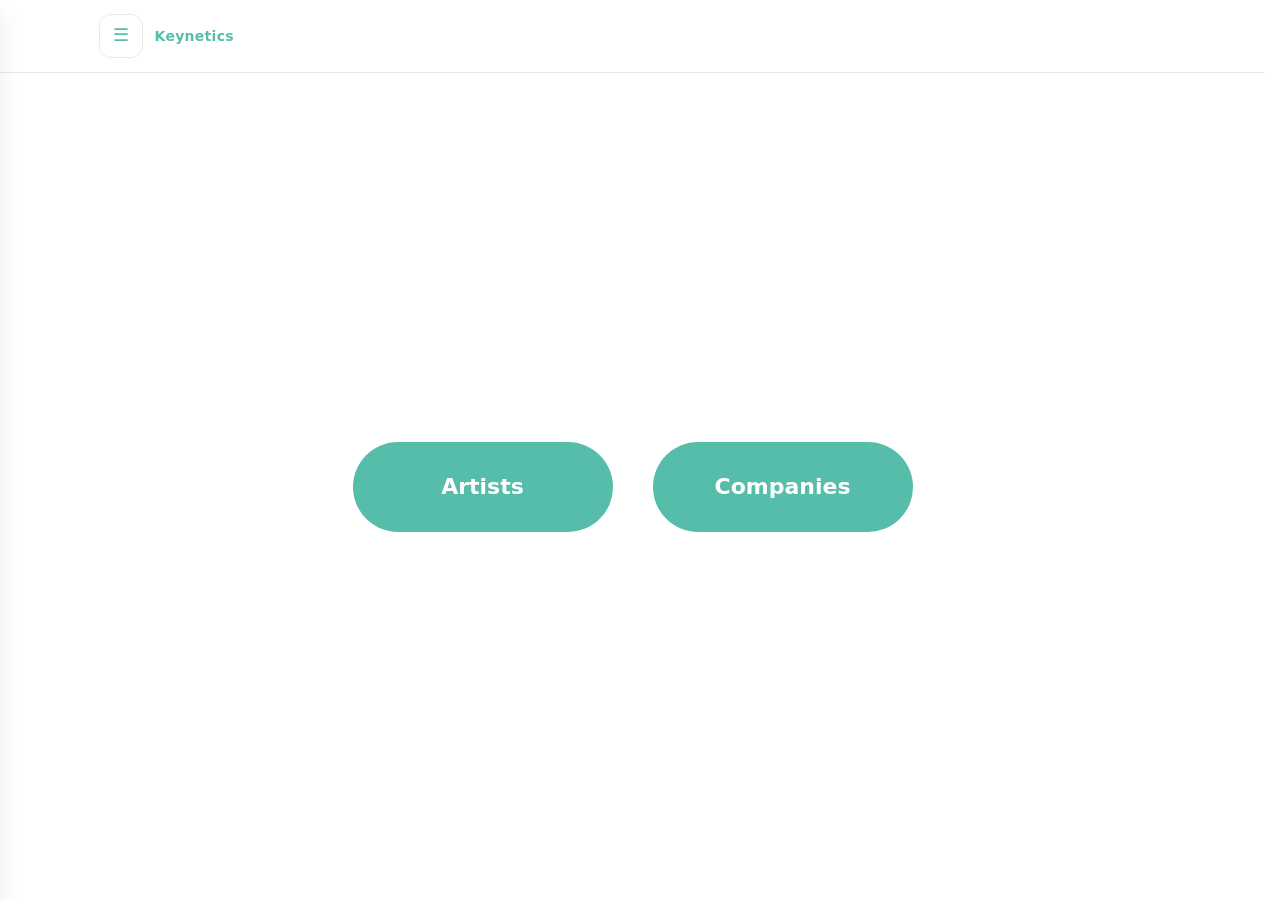
==== artists.html @ a2455bd4 "Add files via upload" ====
<!doctype html>
<html lang="en">
<head>
<meta charset="utf-8" />
<meta name="viewport" content="width=device-width, initial-scale=1" />
<title>Keynetics — References</title>
<link rel="stylesheet" href="styles.css" />

<style>
:root{
  --blue:#56BDAA;
}
/*Main Layout*/

main{
  min-height:calc(100dvh - 72px);
  display:grid;
  place-items:center;
  padding:16px;
}

.picker{
  width:min(620px, 100%);
  display:flex;
  gap:40px;
  flex-wrap:wrap;
  justify-content:center;
  align-items:center;
}

.pill{
  width:260px;
  height:90px;
  display:flex;
  align-items:center;
  justify-content:center;
  background:var(--blue);
  color:#fff;
  border-radius:999px;
  text-decoration:none;
  font-size:22px;
  font-weight:700;
  transition:transform .2s ease, box-shadow .2s ease;
}

.pill:hover{
  transform:translateY(-4px);
  box-shadow:0 15px 30px rgba(0,0,0,.15);
}

.nav-with-icon{
  display:flex;
  align-items:center;
  gap:10px;
}

.nav-icon{
  width:16px;
  height:16px;
  object-fit:contain;
  flex:0 0 16px;
}

.hamburger{
  width:44px;
  height:44px;
  border:1px solid var(--line);
  border-radius:12px;
  background:#fff;
  cursor:pointer;
  display:flex;
  align-items:center;
  justify-content:center;
  padding:0;
}

.hamburger__icon{
  font-size:18px;
  line-height:1;
  transform:translateY(-1px);
  color:#56BDAA;
}

.brand strong{
  color:#56BDAA;
}

/*Mobile Layout*/


@media (max-width: 768px){
  main{
    min-height:calc(100dvh - 72px);
    padding:20px 14px;
  }

  .picker{
    width:min(420px, 100%);
    gap:20px;
  }

  .pill{
    width:100%;
    height:82px;
    font-size:20px;
  }
}

@media (max-width: 480px){
  main{
    min-height:calc(100dvh - 72px);
    padding:18px 12px;
  }

  .picker{
    width:100%;
    flex-direction:column;
    gap:14px;
  }

  .pill{
    width:100%;
    height:72px;
    font-size:18px;
  }
}
</style>
</head>

<body>

<div class="overlay" id="overlay" hidden></div>

<aside class="sidebar" id="sidebar" aria-hidden="true">

  <div class="sidebar__top">
    <strong>MENU</strong>
    <button class="closebtn" id="closeMenu">×</button>
  </div>

  <nav aria-label="Primary">
    <ul class="navlist">

      <li><a href="index.html">Home</a></li>

      <li>
        <a href="tutorials.html" class="nav-with-icon">
          <img src="1.svg" class="nav-icon" alt="">
          <span>After Effects Tutorials</span>
        </a>
      </li>

      <li>
        <a href="plugins.html" class="nav-with-icon">
          <img src="2.svg" class="nav-icon" alt="">
          <span>Useful Plugins/Scripts</span>
        </a>
      </li>

      <li>
        <a href="quiz.html" class="nav-with-icon">
          <img src="3.svg" class="nav-icon" alt="">
          <span>Quiz</span>
        </a>
      </li>

      <li>
        <a href="artists.html" class="nav-with-icon is-active">
          <img src="4.svg" class="nav-icon" alt="">
          <span>Motion Graphics Artists &amp; Companies</span>
        </a>
      </li>

    </ul>
  </nav>

</aside>

<header class="topbar">
  <div class="topbar__inner">

    <button class="hamburger" id="openMenu" aria-label="Open menu">
      <span class="hamburger__icon">☰</span>
    </button>

    <div class="brand">
      <strong>Keynetics</strong>
    </div>

  </div>
</header>

<main>
  <div class="picker">
    <a class="pill" href="artists-list.html">Artists</a>
    <a class="pill" href="companies-list.html">Companies</a>
  </div>
</main>

<script>
const sidebar = document.getElementById("sidebar")
const overlay = document.getElementById("overlay")
const openBtn = document.getElementById("openMenu")
const closeBtn = document.getElementById("closeMenu")

function openMenu(){
  sidebar.classList.add("is-open")
  overlay.classList.add("is-open")
  overlay.hidden = false
  sidebar.setAttribute("aria-hidden", "false")
}

function closeMenu(){
  sidebar.classList.remove("is-open")
  overlay.classList.remove("is-open")
  overlay.hidden = true
  sidebar.setAttribute("aria-hidden", "true")
}

openBtn.onclick = openMenu
closeBtn.onclick = closeMenu
overlay.onclick = closeMenu
</script>

</body>
</html>
---- styles.css ----
html{
  scrollbar-gutter: stable;
}

:root{
  --bg:#ffffff;
  --text:#111111;
  --muted:#666666;
  --line:#e9e9e9;
  --panel:#fafafa;
  --shadow:0 12px 30px rgba(0,0,0,.12);
  --max:1100px;
  --radius:14px;
}

*{
  box-sizing:border-box;
}

body{
  margin:0;
  font-family:system-ui,-apple-system,Segoe UI,Roboto,Helvetica,Arial,sans-serif;
  background:var(--bg);
  color:var(--text);
  line-height:1.45;


  overflow-y: scroll;
}

/* TOP */
.topbar{
  position:sticky;
  top:0;
  z-index:10;
  background:rgba(255,255,255,.92);
  backdrop-filter:blur(10px);
  border-bottom:1px solid var(--line);
}

.topbar__inner{
  max-width:var(--max);
  width:100%;
  margin:0 auto;
  padding:14px 16px;
  display:flex;
  align-items:center;
  gap:12px;
}

.hamburger{
  width:44px;
  height:44px;
  border:1px solid var(--line);
  border-radius:12px;
  background:#fff;
  cursor:pointer;
  display:flex;
  align-items:center;
  justify-content:center;
  font-size:18px;
  padding:0;
  flex:0 0 44px;
}

.brand strong{
  font-size:14px;
  letter-spacing:.02em;
}

/* Sidebar */
.overlay{
  position:fixed;
  inset:0;
  background:rgba(0,0,0,.38);
  opacity:0;
  pointer-events:none;
  transition:opacity .18s ease;
  z-index:20;
}

.overlay.is-open,
.overlay.show{
  opacity:1;
  pointer-events:auto;
}

.sidebar{
  position:fixed;
  top:0;
  left:0;
  height:100%;
  width:min(340px,88vw);
  background:#fff;
  border-right:1px solid var(--line);
  transform:translateX(-102%);
  transition:transform .2s ease;
  z-index:30;
  box-shadow:var(--shadow);
  display:flex;
  flex-direction:column;
}

.sidebar.is-open,
.sidebar.show{
  transform:translateX(0);
}

.sidebar__top{
  padding:16px;
  display:flex;
  align-items:center;
  justify-content:space-between;
  border-bottom:1px solid var(--line);
}

.closebtn{
  width:40px;
  height:40px;
  border-radius:12px;
  border:1px solid var(--line);
  background:#fff;
  cursor:pointer;
  font-size:18px;
  line-height:1;
}

nav[aria-label="Primary"],
.sidebar nav{
  padding:10px 10px 16px;
}

.navlist{
  list-style:none;
  margin:0;
  padding:0;
  display:grid;
  gap:6px;
}

.navlist li{
  margin:0;
  padding:0;
}

.navlist a,
.nav-with-icon{
  display:flex !important;
  align-items:center !important;
  gap:8px !important;
  padding:12px 12px;
  border-radius:12px;
  text-decoration:none;
  color:var(--text);
  border:1px solid transparent;
  background:transparent;
}

.navlist a:hover,
.nav-with-icon:hover{
  background:var(--panel);
  border-color:var(--line);
}

.navlist a.is-active,
.nav-with-icon.is-active{
  background:var(--panel);
  border-color:var(--line);
  font-weight:400;
}

.navlist a img,
.nav-with-icon img,
img.nav-icon{
  width:9px !important;
  height:9px !important;
  min-width:9px !important;
  min-height:9px !important;
  max-width:9px !important;
  max-height:9px !important;
  display:block !important;
  flex:0 0 9px !important;
  object-fit:contain !important;
  opacity:.72 !important;
  transform:translateY(1px) !important;
}

.nav-icon-spacer{
  width:9px !important;
  height:9px !important;
  min-width:9px !important;
  min-height:9px !important;
  flex:0 0 9px !important;
  display:block !important;
}

.navlist a span{
  display:inline-block;
  line-height:1.2;
}

.sidebar__footer{
  margin-top:auto;
  padding:14px 16px;
  border-top:1px solid var(--line);
  font-size:12px;
  color:var(--muted);
}

main{
  max-width:var(--max);
  margin:0 auto;
  padding:40px 16px 80px;
}

.hero{
  width:min(900px,100%);
  margin:0 auto 18px;
  border:1px solid var(--line);
  background:var(--panel);
  border-radius:var(--radius);
  padding:40px;
}

.hero h1{
  margin:0 0 12px;
  font-size:clamp(32px,4vw,46px);
}

.hero p{
  margin:0;
  color:var(--muted);
  font-size:16px;
  max-width:70ch;
}

/* Mobile Layout*/
@media (max-width: 768px){

  html, body{
    overflow-x:hidden;
  }

  .topbar__inner{
    padding:12px 14px;
    gap:10px;
  }

  .hamburger{
    width:40px;
    height:40px;
    border-radius:10px;
    font-size:17px;
    flex:0 0 40px;
  }

  .brand strong{
    font-size:13px;
  }

  .sidebar{
    width:min(320px, 90vw);
  }

  .sidebar__top{
    padding:14px;
  }

  nav[aria-label="Primary"],
  .sidebar nav{
    padding:8px 8px 14px;
  }

  .navlist{
    gap:4px;
  }

  .navlist a,
  .nav-with-icon{
    padding:11px 10px;
    border-radius:10px;
    gap:8px !important;
    font-size:15px;
  }

  .sidebar__footer{
    padding:12px 14px;
    font-size:11px;
  }

  main{
    padding:24px 14px 56px;
  }

  .hero{
    width:100%;
    margin:0 auto 16px;
    padding:24px 18px;
    border-radius:12px;
  }

  .hero h1{
    margin:0 0 10px;
    font-size:clamp(26px, 8vw, 34px);
    line-height:1.15;
  }

  .hero p{
    font-size:15px;
    line-height:1.55;
    max-width:100%;
  }
}


@media (max-width: 480px){

  .topbar__inner{
    padding:10px 12px;
  }

  .hamburger{
    width:38px;
    height:38px;
    flex:0 0 38px;
    font-size:16px;
  }

  .brand strong{
    font-size:12px;
  }

  .sidebar{
    width:88vw;
  }

  .sidebar__top{
    padding:12px;
  }

  .closebtn{
    width:36px;
    height:36px;
    border-radius:10px;
    font-size:16px;
  }

  .navlist a,
  .nav-with-icon{
    padding:10px 9px;
    font-size:14px;
  }

  main{
    padding:20px 12px 44px;
  }

  .hero{
    padding:20px 14px;
  }

  .hero h1{
    font-size:clamp(24px, 9vw, 30px);
  }

  .hero p{
    font-size:14px;
  }
}
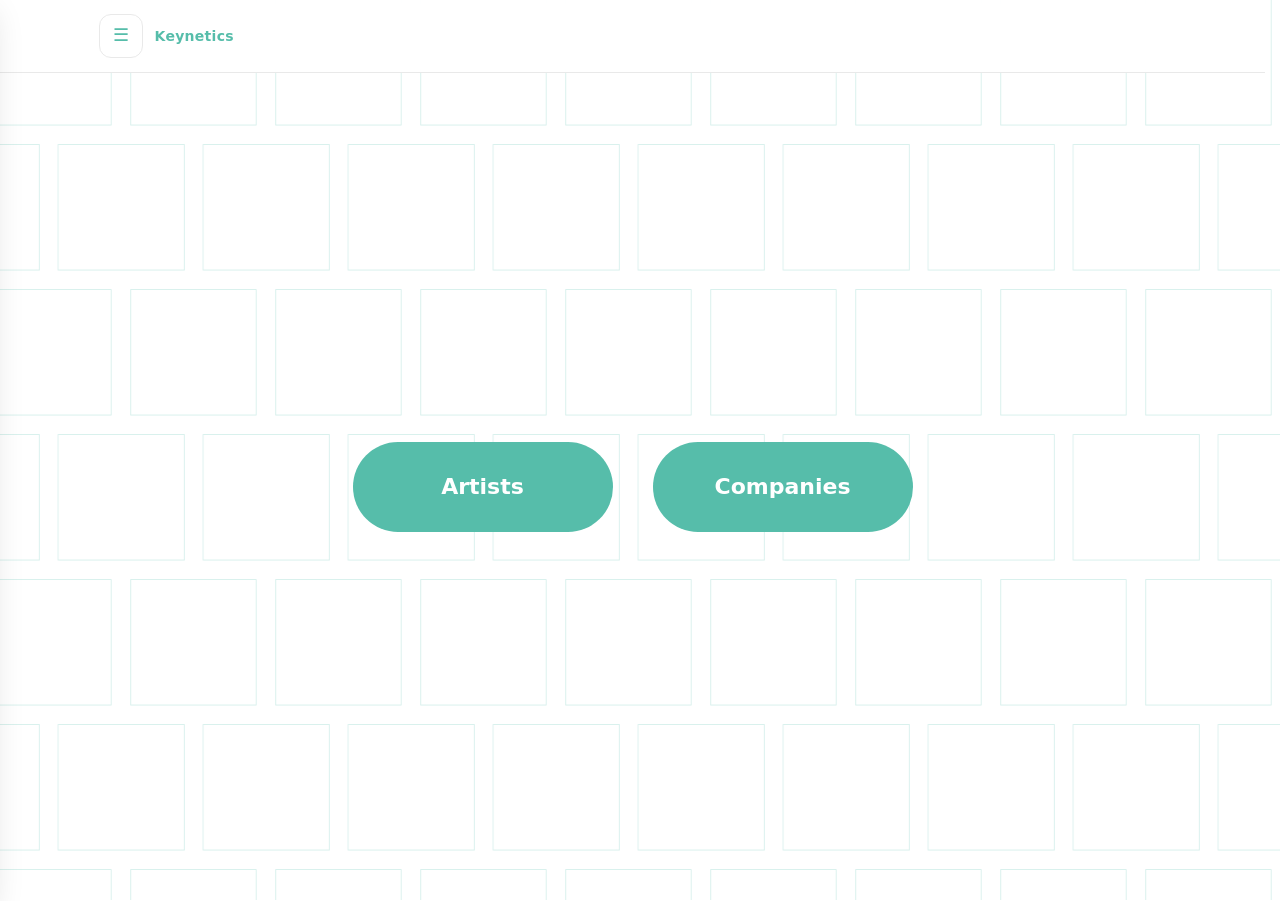
==== commit 81373543: "Add files via upload" ====
--- a/artists.html
+++ b/artists.html
@@ -10,6 +10,22 @@
 :root{
   --blue:#56BDAA;
 }
+
+/* Background Pattern */
+body{
+  position:relative;
+}
+
+body::before{
+  content:"";
+  position:fixed;
+  inset:0;
+  background:url("rectangle.jpg") center center / cover no-repeat;
+  opacity:.3;
+  pointer-events:none;
+  z-index:0;
+}
+
 /*Main Layout*/
 
 main{
@@ -17,6 +33,8 @@
   display:grid;
   place-items:center;
   padding:16px;
+  position:relative;
+  z-index:1;
 }
 
 .picker{
@@ -87,7 +105,6 @@
 
 /*Mobile Layout*/
 
-
 @media (max-width: 768px){
   main{
     min-height:calc(100dvh - 72px);
